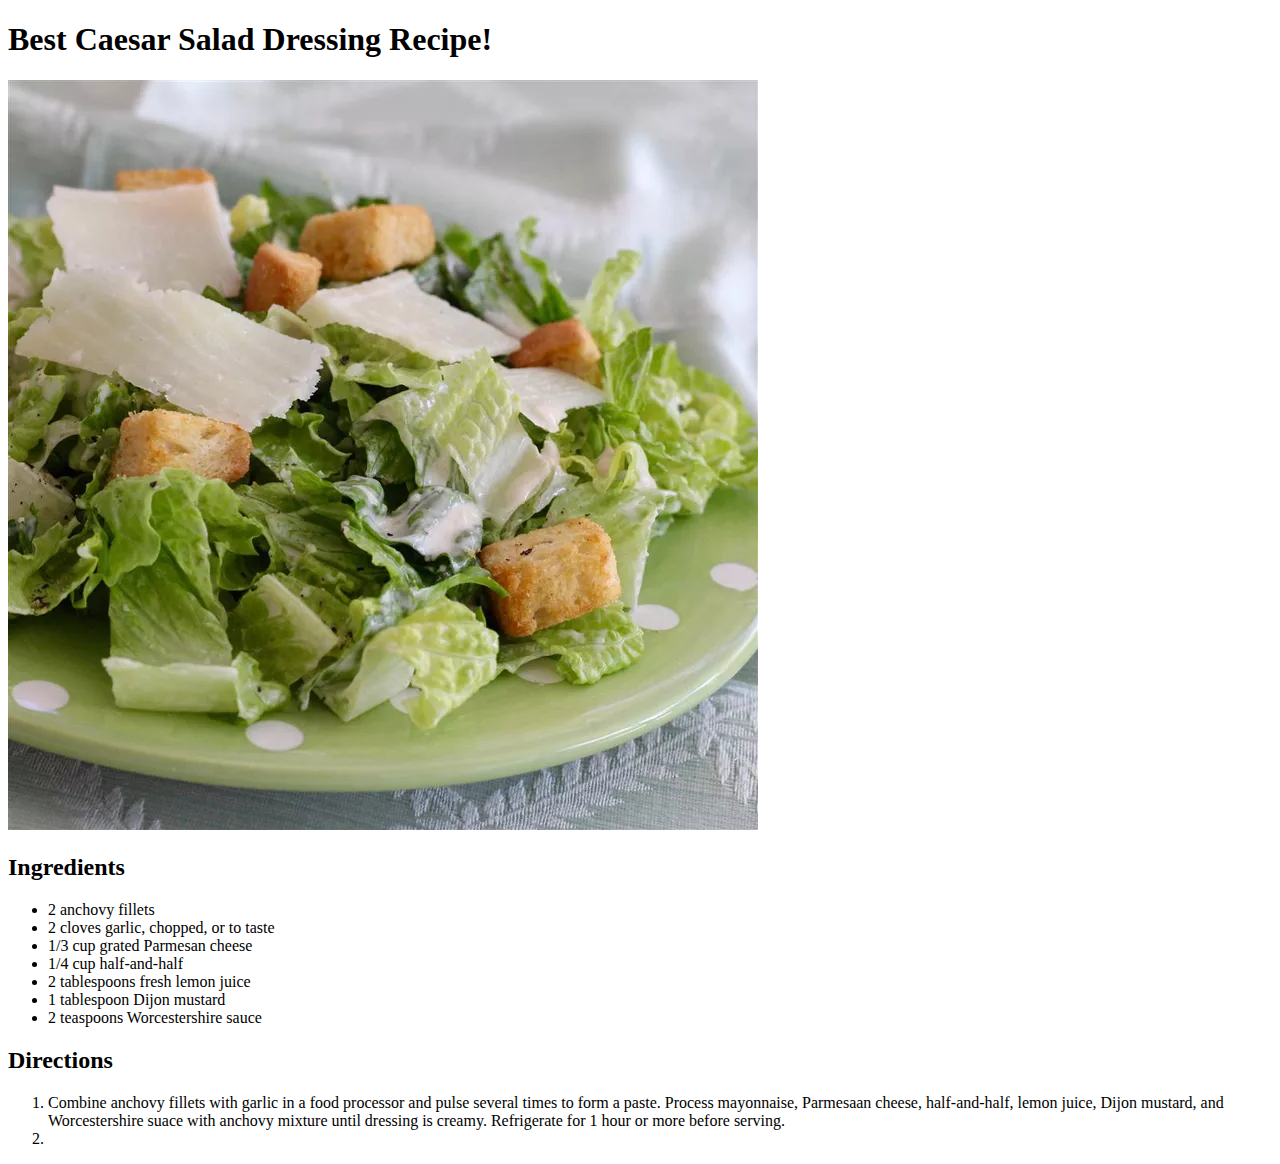
==== recipes/caesar-salad.html @ c9c6b182 "Added new images to recipe image folder and updated caesar salad page" ====
<!DOCTYPE html>
<html lang="en">
<head>
    <meta charset="UTF-8">
    <meta name="viewport" content="width=device-width, initial-scale=1.0">
    <title>Caesar Salad Dressing Recipe</title>
</head>
<body>
    <header>
        <h1>Best Caesar Salad Dressing Recipe!</h1>
    </header>
    <main>
        <img src="recipe-images/caesar-salad-dressing-image.webp" alt="Plate of caesar salad">
        <h2>Ingredients</h2>
        <ul>
            <li>2 anchovy fillets</li>
            <li>2 cloves garlic, chopped, or to taste</li>
            <li>1/3 cup grated Parmesan cheese</li>
            <li>1/4 cup half-and-half</li>
            <li>2 tablespoons fresh lemon juice</li>
            <li>1 tablespoon Dijon mustard</li>
            <li>2 teaspoons Worcestershire sauce </li>
        </ul>

        <h2>Directions</h2>
        <ol>
            <li>
                Combine anchovy fillets with garlic in a food processor and pulse several times to form a paste. Process mayonnaise, Parmesaan cheese, half-and-half, lemon juice, Dijon mustard, and Worcestershire suace with anchovy mixture until dressing is creamy. Refrigerate for 1 hour or more before serving. 
            </li>
            <li>

            </li>
        </ol>
    </main>
</body>
</html>
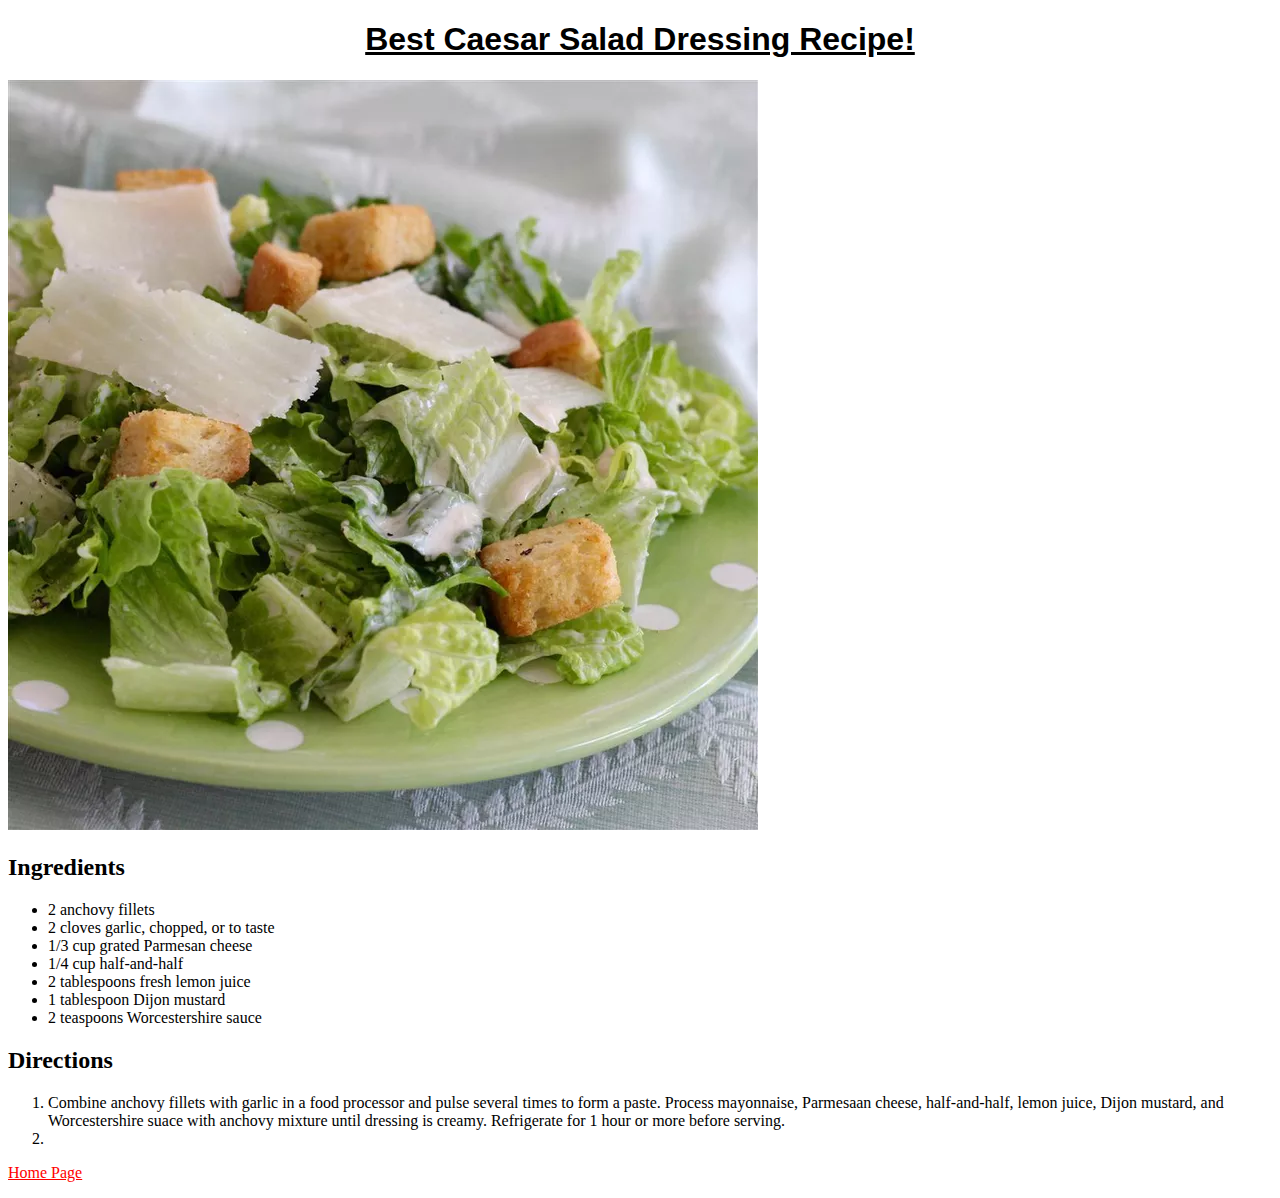
==== commit cddab6a4: "Added CSS file and links to the hompage" ====
--- a/recipes/caesar-salad.html
+++ b/recipes/caesar-salad.html
@@ -4,6 +4,7 @@
     <meta charset="UTF-8">
     <meta name="viewport" content="width=device-width, initial-scale=1.0">
     <title>Caesar Salad Dressing Recipe</title>
+    <link rel="stylesheet" href="/styles.css">
 </head>
 <body>
     <header>
@@ -32,5 +33,7 @@
             </li>
         </ol>
     </main>
+
+    <p><a href="/index.html">Home Page</a></p>
 </body>
 </html>--- a/styles.css
+++ b/styles.css
@@ -0,0 +1,24 @@
+a {
+    outline: none;
+}
+
+
+a:link {
+    color: red;
+
+
+}
+
+
+a:visited {
+    color: green;
+}
+
+h1 {
+    font-family: 'Arial';
+    font-weight: bold;
+    text-decoration: underline;
+    text-align: center;
+    
+}
+
